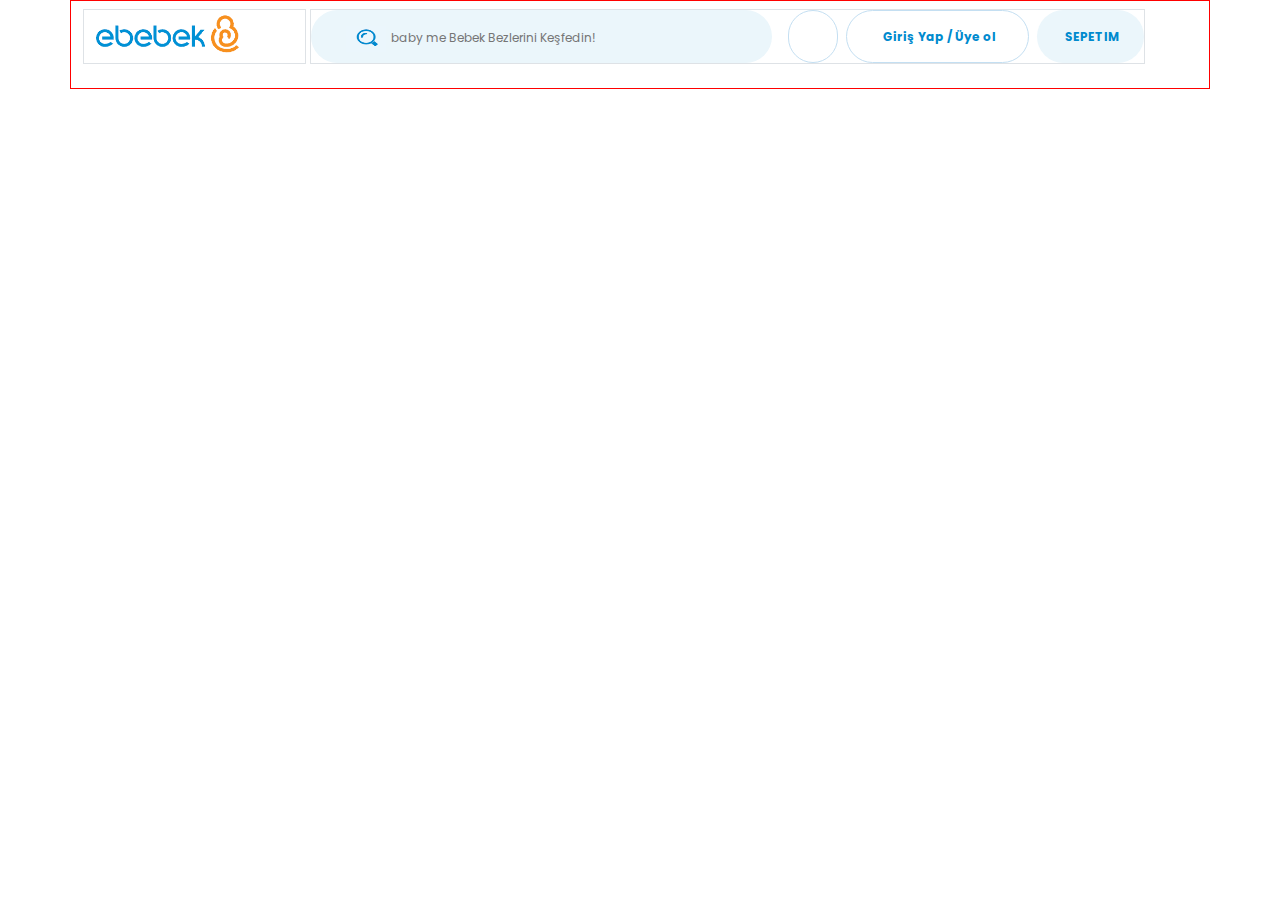
==== ebebek/index.html @ 9f4ecd26 "add ebebek" ====
<!doctype html>
<html lang="en">
  <head>
    <meta charset="utf-8">
    <meta name="viewport" content="width=device-width, initial-scale=1">
    <title>Bootstrap demo</title>
    <link rel="shortcut icon" href="./images/favıcon.png" type="image/x-icon">
    <link rel="stylesheet" href="https://cdnjs.cloudflare.com/ajax/libs/font-awesome/6.5.1/css/all.min.css" integrity="sha512-DTOQO9RWCH3ppGqcWaEA1BIZOC6xxalwEsw9c2QQeAIftl+Vegovlnee1c9QX4TctnWMn13TZye+giMm8e2LwA==" crossorigin="anonymous" referrerpolicy="no-referrer" />
    <link href="https://cdn.jsdelivr.net/npm/bootstrap@5.3.3/dist/css/bootstrap.min.css" rel="stylesheet" integrity="sha384-QWTKZyjpPEjISv5WaRU9OFeRpok6YctnYmDr5pNlyT2bRjXh0JMhjY6hW+ALEwIH" crossorigin="anonymous">
    <link rel="stylesheet" href="./css/style.css">
  </head>
  <body>
    <header class="container py-2">
        <section class="d-flex align-items-center gap-1 w-100">
            <div class="logo border">
                <img class="w-75" src="./images/logo.png" alt="">
            </div>

            <div class="header__nav d-flex gap-3 w-75 border">
                <div class="header__input w-75">
                    <input type="text" placeholder="baby me Bebek Bezlerini Keşfedin!" class="w-100 rounded-5">
                    <img src="./images/search-icon.png" alt="">
                </div>

                <div class="header__nav__icon d-flex gap-2 w-50 align-items-center">
                    <div class="heart-icon border border-1 h-100 d-flex justify-content-center align-items-center rounded-5">
                        <i class="fa-regular fa-heart"></i>
                    </div>

                    <div class="giris-icon border border-1 rounded-5 h-100 d-flex justify-content-center align-items-center gap-1">
                        <i class="fa-regular fa-user fs-4"></i> Giriş Yap / Üye ol
                    </div>

                    <div class="sepet-icon  rounded-5 h-100 d-flex justify-content-center align-items-center gap-1">
                        <i class="fa-solid fa-cart-shopping fs-4"></i> sepetim
                    </div>
                </div>
    
            </div>
        </section>

        <section>
            <div class="navbar"></div>
        </section>
    </header>
    <script src="https://cdn.jsdelivr.net/npm/bootstrap@5.3.3/dist/js/bootstrap.bundle.min.js" integrity="sha384-YvpcrYf0tY3lHB60NNkmXc5s9fDVZLESaAA55NDzOxhy9GkcIdslK1eN7N6jIeHz" crossorigin="anonymous"></script>
  </body>
</html>
---- ebebek/css/style.css ----
@import url('https://fonts.googleapis.com/css2?family=Poppins:ital,wght@0,100;0,200;0,300;0,400;0,500;0,600;0,700;0,800;0,900;1,100;1,200;1,300;1,400;1,500;1,600;1,700;1,800;1,900&display=swap');
*{
    margin: 0;
    padding: 0;
    box-sizing: border-box;
    font-family: "Poppins", sans-serif;
}
:root {
    --primary-color : #008ACE;
}
/*! ---------------------------- */
/*!            HEADER            */
/*! ---------------------------- */

header {
    border: 1px solid red;
}

.logo{
    width: 20%;
    cursor: pointer;
}

.header__input{
    position: relative;
}

.header__input input{
    border: none;
    background-color: #EBF6FB;
    padding: 14.5px 0 14.5px 5rem;
}
.header__input input::placeholder{
    font-size: 12px;
}

.header__input img{
    position: absolute;
    top: 30%;
    left: 35px;
    width: 40px;
    height: 50%;
}

.heart-icon{
    width: 50px;
    border-color: #C4DFF2 !important;
}
.heart-icon:hover{
    background-color:#EBF6FB ;
    cursor: pointer;
    border: none !important;
}

.heart-icon i{
    font-size: 1.5rem;
    color: var(--primary-color);
}

.giris-icon{
    border-color: #C4DFF2 !important;
    font-size: 12px;
    padding: 0 2rem;
    color: var(--primary-color);
    font-weight: bold;
    white-space: nowrap;
}

.sepet-icon{
    font-size: 12px;
    padding: 0 1.5rem;
    color: var(--primary-color);
    background-color: #EBF6FB;
    text-transform: uppercase;
    font-weight: bold;
}

.sepet-icon:hover{
    background-color: #008ACE;
    color: white;
    cursor: pointer;
}
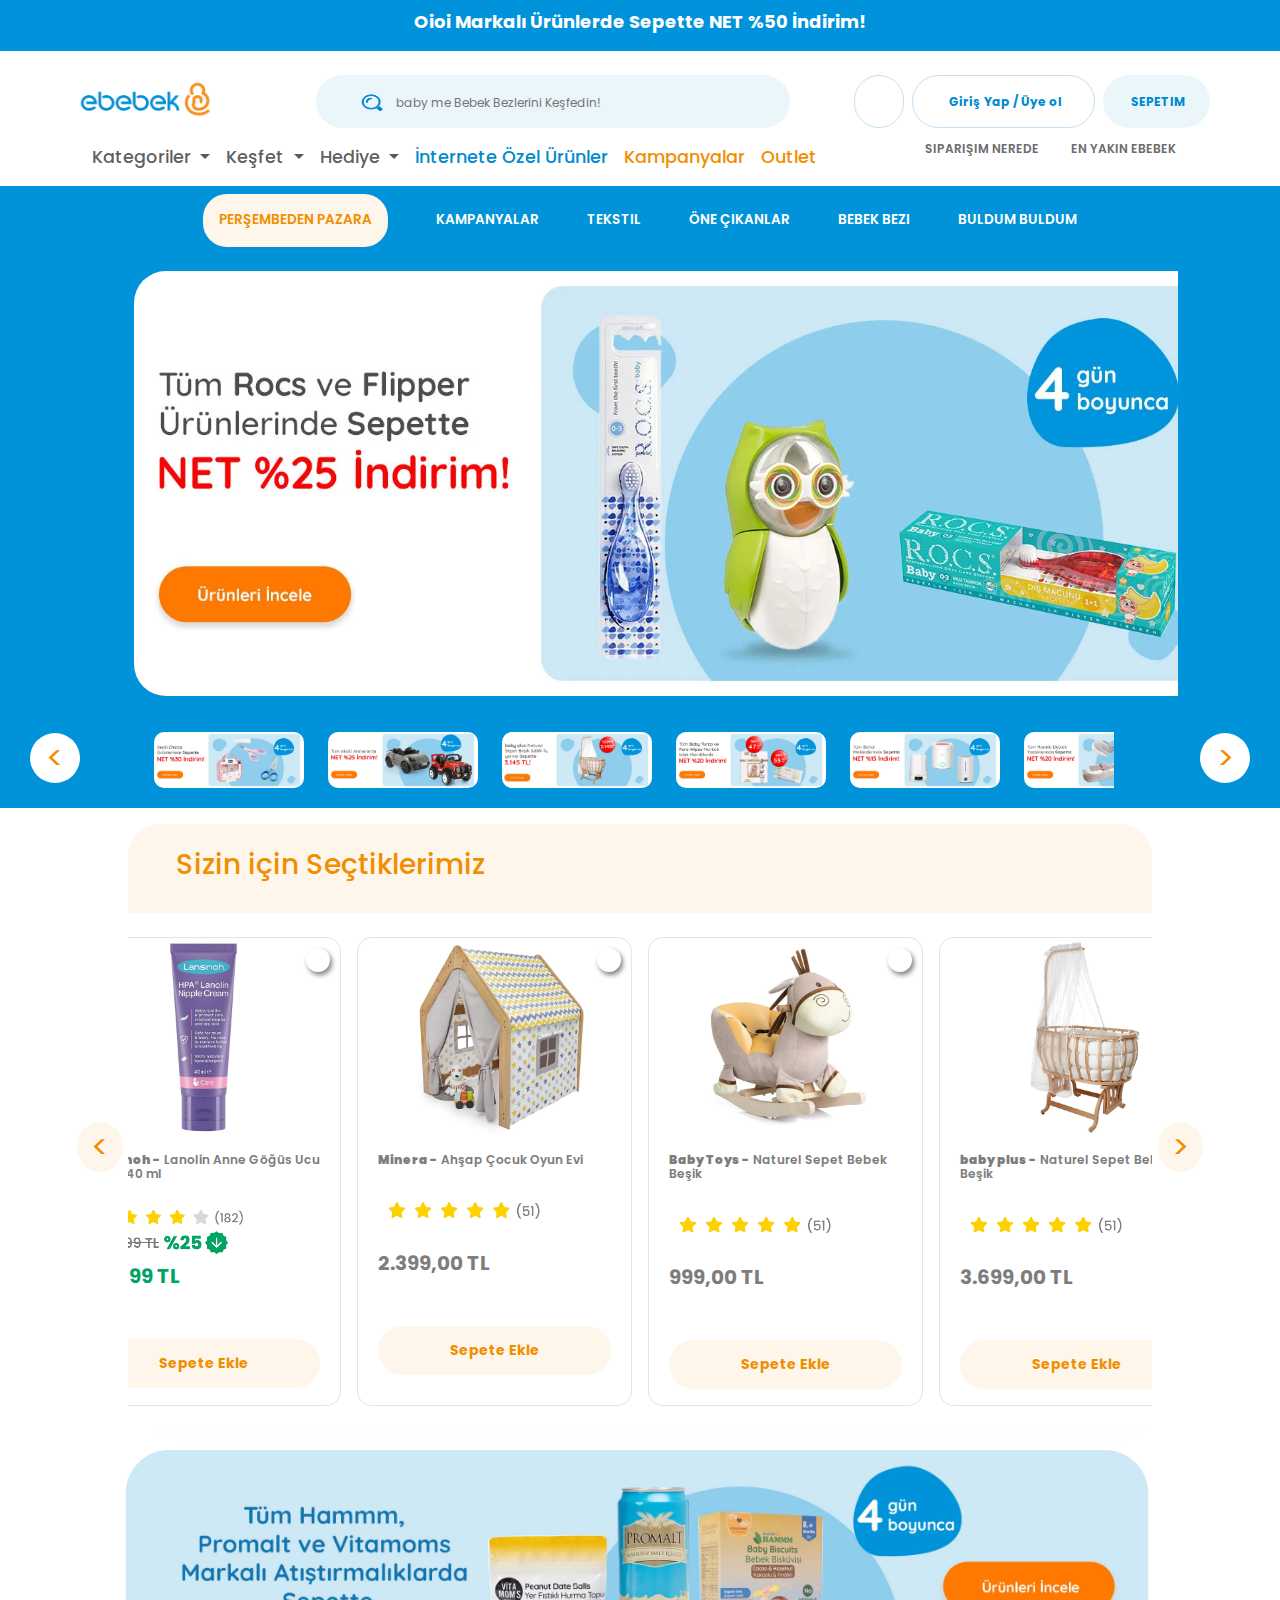
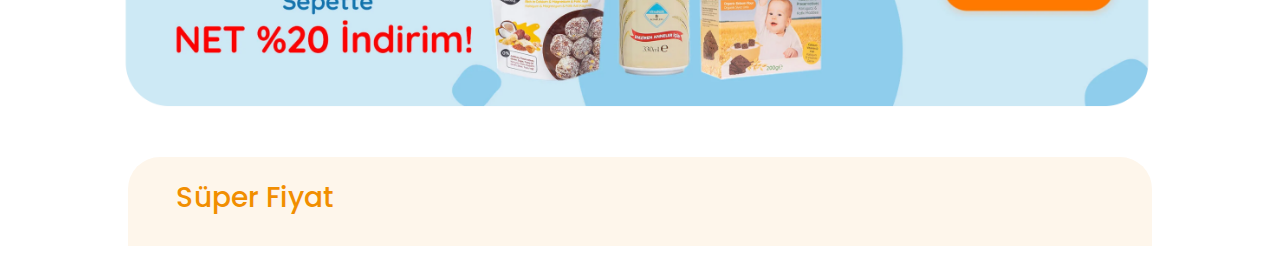
==== commit 6f3123fe: "fixed" ====
--- a/ebebek/index.html
+++ b/ebebek/index.html
@@ -1,48 +1,364 @@
 <!doctype html>
 <html lang="en">
-  <head>
+
+<head>
     <meta charset="utf-8">
     <meta name="viewport" content="width=device-width, initial-scale=1">
-    <title>Bootstrap demo</title>
+    <title>E bebek</title>
+    <!-- favicon -->
     <link rel="shortcut icon" href="./images/favıcon.png" type="image/x-icon">
-    <link rel="stylesheet" href="https://cdnjs.cloudflare.com/ajax/libs/font-awesome/6.5.1/css/all.min.css" integrity="sha512-DTOQO9RWCH3ppGqcWaEA1BIZOC6xxalwEsw9c2QQeAIftl+Vegovlnee1c9QX4TctnWMn13TZye+giMm8e2LwA==" crossorigin="anonymous" referrerpolicy="no-referrer" />
-    <link href="https://cdn.jsdelivr.net/npm/bootstrap@5.3.3/dist/css/bootstrap.min.css" rel="stylesheet" integrity="sha384-QWTKZyjpPEjISv5WaRU9OFeRpok6YctnYmDr5pNlyT2bRjXh0JMhjY6hW+ALEwIH" crossorigin="anonymous">
+    <!-- fontawesome -->
+    <link rel="stylesheet" href="https://cdnjs.cloudflare.com/ajax/libs/font-awesome/6.5.1/css/all.min.css"
+        integrity="sha512-DTOQO9RWCH3ppGqcWaEA1BIZOC6xxalwEsw9c2QQeAIftl+Vegovlnee1c9QX4TctnWMn13TZye+giMm8e2LwA=="
+        crossorigin="anonymous" referrerpolicy="no-referrer" />
+    <!-- boostrap -->
+    <link href="https://cdn.jsdelivr.net/npm/bootstrap@5.3.3/dist/css/bootstrap.min.css" rel="stylesheet"
+        integrity="sha384-QWTKZyjpPEjISv5WaRU9OFeRpok6YctnYmDr5pNlyT2bRjXh0JMhjY6hW+ALEwIH" crossorigin="anonymous">
+    <!-- css -->
     <link rel="stylesheet" href="./css/style.css">
-  </head>
-  <body>
-    <header class="container py-2">
-        <section class="d-flex align-items-center gap-1 w-100">
-            <div class="logo border">
-                <img class="w-75" src="./images/logo.png" alt="">
-            </div>
-
-            <div class="header__nav d-flex gap-3 w-75 border">
-                <div class="header__input w-75">
-                    <input type="text" placeholder="baby me Bebek Bezlerini Keşfedin!" class="w-100 rounded-5">
-                    <img src="./images/search-icon.png" alt="">
-                </div>
-
-                <div class="header__nav__icon d-flex gap-2 w-50 align-items-center">
-                    <div class="heart-icon border border-1 h-100 d-flex justify-content-center align-items-center rounded-5">
-                        <i class="fa-regular fa-heart"></i>
-                    </div>
-
-                    <div class="giris-icon border border-1 rounded-5 h-100 d-flex justify-content-center align-items-center gap-1">
-                        <i class="fa-regular fa-user fs-4"></i> Giriş Yap / Üye ol
-                    </div>
-
-                    <div class="sepet-icon  rounded-5 h-100 d-flex justify-content-center align-items-center gap-1">
-                        <i class="fa-solid fa-cart-shopping fs-4"></i> sepetim
-                    </div>
-                </div>
+</head>
+
+<body>
+    <header class="container-fluid">
+        <div class="row">
+            <!-- header-slayt -->
+            <div class="header-slayt text-center text-white fw-bold container-fluid pt-2">
+                <p>Oioi Markalı Ürünlerde Sepette NET %50 İndirim!</p>
+                <p>Akülü Arabalarda NET %25 İndirim!</p>
+                <p>Tüm Kitaplarda 3 Al 2 Öde!</p>
+                <p>Nuk Markalı Ürünlerde NET %30 İndirim!</p>
+                <p>Eti Cicibebe Ürünlerinde NET %20 İndirim!</p>
+                <p>Motek ürünlerinde NET %40 İndirim!</p>
+                <p>Chicco beslenme gereçlerinde NET %25 indirim!</p>
+                <p>Emzirme Ürünlerinde NET %25 İndirim!</p>
+                <p>Babywhen Beşiklerde NET %30 İndirim</p>
+                <p>Buhar Makinelerinde sepette NET %15 İndirim </p>
+                <p>1100 TL ve Üzeri Alışverişlerde Kargo Bedava 📦</p>
+                <p>Yeni üyelere kargo bedava 😎</p>
+            </div>
+            <!-- header--part-1 -->
+            <section class="d-flex align-items-center justify-content-center gap-5 container text-center pt-4">
+                <div class="logo ">
+                    <img class="w-100" src="./images/logo.png" alt="">
+                </div>
+
+                <div class="header__nav d-flex gap-3 w-75">
+                    <div class="header__input w-75 mx-5">
+                        <input type="text" placeholder="baby me Bebek Bezlerini Keşfedin!" class="w-100 rounded-5">
+                        <img src="./images/search-icon.png" alt="">
+                    </div>
+
+                    <div class="header__nav__icon d-flex gap-2 w-50 align-items-center">
+                        <div
+                            class="heart-icon border border-1 h-100 d-flex justify-content-center align-items-center rounded-5">
+                            <i class="fa-regular fa-heart"></i>
+                        </div>
+
+                        <div
+                            class="giris-icon border border-1 rounded-5 h-100 d-flex justify-content-center align-items-center gap-1">
+                            <i class="fa-regular fa-user fs-4"></i> Giriş Yap / Üye ol
+                        </div>
+
+                        <div class="sepet-icon  rounded-5 h-100 d-flex justify-content-center align-items-center gap-1">
+                            <i class="fa-solid fa-cart-shopping fs-4"></i> sepetim
+                        </div>
+                    </div>
+
+                </div>
+            </section>
+            <!-- header-part-2 -->
+            <section class="d-flex header-2">
+                <nav class="navbar navbar-expand-lg container ">
+                    <div class="container-fluid">
+                        <div class="collapse navbar-collapse" id="navbarNavDropdown">
+                            <ul class="navbar-nav">
+                                <li class="nav-item dropdown">
+                                    <a class="nav-link dropdown-toggle" href="#" role="button" data-bs-toggle="dropdown"
+                                        aria-expanded="false">
+                                        Kategoriler
+                                    </a>
+                                    <ul class="dropdown-menu">
+                                        <li><a class="dropdown-item" href="#">Action</a></li>
+                                        <li><a class="dropdown-item" href="#">Another action</a></li>
+                                        <li><a class="dropdown-item" href="#">Something else here</a></li>
+                                    </ul>
+                                </li>
+                                <li class="nav-item dropdown">
+                                    <a class="nav-link dropdown-toggle" href="#" role="button" data-bs-toggle="dropdown"
+                                        aria-expanded="false">
+                                        Keşfet
+                                    </a>
+                                    <ul class="dropdown-menu">
+                                        <li><a class="dropdown-item" href="#">Action</a></li>
+                                        <li><a class="dropdown-item" href="#">Another action</a></li>
+                                        <li><a class="dropdown-item" href="#">Something else here</a></li>
+                                    </ul>
+                                </li>
+                                <li class="nav-item dropdown">
+                                    <a class="nav-link dropdown-toggle" href="#" role="button" data-bs-toggle="dropdown"
+                                        aria-expanded="false">
+                                        Hediye
+                                    </a>
+                                    <ul class="dropdown-menu">
+                                        <li><a class="dropdown-item" href="#">Action</a></li>
+                                        <li><a class="dropdown-item" href="#">Another action</a></li>
+                                        <li><a class="dropdown-item" href="#">Something else here</a></li>
+                                    </ul>
+                                </li>
+                                <li class="nav-item">
+                                    <a class="nav-link primary-color" aria-current="page" href="#">İnternete Özel
+                                        Ürünler</a>
+                                </li>
+                                <li class="nav-item">
+                                    <a class="nav-link secondary-color" href="#">Kampanyalar</a>
+                                </li>
+                                <li class="nav-item">
+                                    <a class="nav-link secondary-color" href="#">Outlet</a>
+                                </li>
+
+                            </ul>
+                        </div>
+                    </div>
+                </nav>
+
+                <div class="siparis-kontrol d-flex justify-content-center align-items-center">
+                    <p><i class="fa-solid fa-truck primary-color"></i> Siparişim nerede</p>
+                    <p><i class="fa-solid fa-location-dot primary-color"></i> En yakın ebebek</p>
+                </div>
+
+
+            </section>
+        </div>
+
+    </header>
+
+    <main>
+        <div class="slideshow-container">
+            <div
+                class="slide_nav d-flex gap-5 justify-content-center align-items-center text-uppercase text-white py-2">
+                <p class="active">perşembeden pazara</p>
+                <p>Kampanyalar</p>
+                <p>tekstil</p>
+                <p>öne çıkanlar</p>
+                <p>bebek bezi</p>
+                <p>buldum buldum</p>
+            </div>
+            <div class="slide-section d-flex overflow-hidden m-auto gap-5">
+                <div class="slide rounded-5">
+                    <img src="./images/tum-rocs-flipper-urunleri-060324-d.webp" class="w-100 rounded-5">
+                </div>
+
+                <div class="slide rounded-5">
+                    <img src="./images/tum-akulu-arabalar-060324-d.webp" class="w-100 rounded-5">
+                </div>
+
+                <div class="slide rounded-5">
+                    <img src="./images/chicco-revize-d.webp" class="w-100 rounded-5">
+                </div>
+                <div class="slide rounded-5">
+                    <img src="./images/baby-plus-naturel-besikler-060324-d.webp" class="w-100 rounded-5">
+                </div>
+                <div class="slide rounded-5">
+                    <img src="./images/tum-babyturco-purewipes-060324-d.webp" class="w-100 rounded-5">
+                </div>
+                <div class="slide rounded-5">
+                    <img src="./images/tum-buhar-makineleri-060324-d.webp" class="w-100 rounded-5">
+                </div>
+                <div class="slide rounded-5">
+                    <img src="./images/tum-hamile-destek-yastiklarinda-060324-d.webp" class="w-100 rounded-5">
+                </div>
+                <div class="slide rounded-5">
+                    <img src="./images/tum-hiyjenik-ped-urunleri-060324-d.webp" class="w-100 rounded-5">
+                </div>
+                <div class="slide rounded-5">
+                    <img src="./images/tum-kuvet-ve-kuvet-setleri-060324-d.webp" class="w-100 rounded-5">
+                </div>
+                <div class="slide rounded-5">
+                    <img src="./images/tum-rocs-flipper-urunleri-060324-d.webp" class="w-100 rounded-5">
+                </div>
+            </div>
+
+
+            <div class="small-images d-flex gap-4">
+                <img width="150px" src="./images/chicco-revize-d.webp" alt="">
+                <img width="150px" src="./images/tum-akulu-arabalar-060324-d.webp" alt="">
+                <img width="150px" src="./images/baby-plus-naturel-besikler-060324-d.webp" alt="">
+                <img width="150px" src="./images/tum-babyturco-purewipes-060324-d.webp" alt="">
+                <img width="150px" src="./images/tum-buhar-makineleri-060324-d.webp" alt="">
+                <img width="150px" src="./images/tum-hamile-destek-yastiklarinda-060324-d.webp" alt="">
+                <img width="150px" src="./images/tum-hiyjenik-ped-urunleri-060324-d.webp" alt="">
+                <img width="150px" src="./images/tum-kuvet-ve-kuvet-setleri-060324-d.webp" alt="">
+                <img width="150px" src="./images/tum-rocs-flipper-urunleri-060324-d.webp" alt="">
+                <img width="150px" src="./images/tum-sabamed-urunleri-060424-d.webp" alt="">
+                <img width="150px" src="./images/tum-vtech-telsiz-kameralarda-sepette-20-indirim-060324-d.webp" alt="">
+
+            </div>
+            <a class="prev text-decoration-none">
+                <</a>
+                    <a class="next text-decoration-none">></a>
+        </div>
+
+        <div class="sectiklerımız mt-3 secondary-color m-auto">
+            <div class="title p-4 px-5 rounded-top-5 mb-4">
+                <h4 class="fs-3">Sizin için Seçtiklerimiz</h4>
+            </div>
+            <div class="container position-relative">
+                <div class="row gap-3 justify-content-center">
+                    <div class="card col-1 col-md-3 px-1" style="width: 275px;">
+                        <img src="./images/sevimli-ilk-arabam-bin-git_8695593793853_01.webp"
+                            class="card-img-top w-75 m-auto" alt="...">
+                        <div class="card-body">
+                            <h5 class="card-title fw-light"><span class="fw-bolder">Baby Toys -</span> Sevimli İlk
+                                Arabam Bin Git</h5>
+                            <p class="card-text fw-bold fs-5 my-4 mb-5"><img class="w-75 mb-3"
+                                    src="./images/Ekran Resmi 2024-03-11 14.15.57.png" alt=""><br>
+                                299,99 TL</p>
+                            <a href="#" class="btn w-100 rounded-5 fw-bold ">Sepete Ekle</a>
+                            <i class="fa-regular fa-heart"></i>
+                        </div>
+                    </div>
+                    <div class="card col-1 col-md-3 px-1" style="width: 275px;">
+                        <img src="./images/baby-plus-naturel-sepet-besi_8681270260794_01.webp"
+                            class="card-img-top w-75 m-auto" alt="...">
+                        <div class="card-body">
+                            <h5 class="card-title fw-light"><span class="fw-bolder">baby plus -</span> Naturel Sepet
+                                Bebek Beşik</h5>
+                            <p class="card-text fw-bold fs-5 my-4 mb-5"><img class="w-75 mb-3"
+                                    src="./images/Ekran Resmi 2024-03-11 14.45.36.png" alt=""><br>
+                                3.699,00 TL</p>
+                            <a href="#" class="btn w-100 rounded-5 fw-bold ">Sepete Ekle</a>
+                            <i class="fa-regular fa-heart"></i>
+                        </div>
+                    </div>
+                    <div class="card col-1 col-md-3 px-1" style="width: 275px;">
+                        <img src="./images/fisher-price-eglen-ve-ogren-ilk-bilgisayarim_194735067237_01.webp"
+                            class="card-img-top w-75 m-auto" alt="...">
+                        <div class="card-body">
+                            <h5 class="card-title fw-light"><span class="fw-bolder">Fisher Price -</span> Eğlen ve Öğren
+                                İlk Bilgisayarım</h5>
+                            <p class="card-text fw-bold fs-5 my-3 mb-5"><img class="w-75 mb-2"
+                                    src="./images/Ekran Resmi 2024-03-11 14.15.57.png" alt=""><br>
+                                899,99 TL</p>
+                            <a href="#" class="btn w-100 rounded-5 fw-bold ">Sepete Ekle</a>
+                            <i class="fa-regular fa-heart"></i>
+                        </div>
+                    </div>
+                    <div class="card col-1 col-md-3 px-1" style="width: 275px;">
+                        <img src="./images/lansinoh40-ml-lanolin-anne-gogus-ucu-krem_5060062996166_01.webp"
+                            class="card-img-top w-75 m-auto" alt="...">
+                        <div class="card-body">
+                            <h5 class="card-title fw-light"><span class="fw-bolder">Lansinoh -</span> Lanolin Anne Göğüs
+                                Ucu Kremi 40 ml</h5>
+                            <p class="card-text fw-bold fs-5 my-4 mb-5 green"><img class="w-75"
+                                    src="./images/Ekran Resmi 2024-03-11 14.39.51.png" alt=""><br>
+                                299,99 TL</p>
+                            <a href="#" class="btn w-100 rounded-5 fw-bold ">Sepete Ekle</a>
+                            <i class="fa-regular fa-heart"></i>
+                        </div>
+                    </div>        
+                    <div class="card col-1 col-md-3 px-1" style="width: 275px;">
+                        <img src="./images/ahsap-cocuk-oyun-evi_1990000070203_01.webp" class="card-img-top w-75 m-auto"
+                            alt="...">
+                        <div class="card-body">
+                            <h5 class="card-title fw-light"><span class="fw-bolder">Minera -</span> Ahşap Çocuk Oyun Evi
+                            </h5>
+                            <p class="card-text fw-bold fs-5 my-4 mb-5"><img class="w-75 mb-3"
+                                    src="./images/Ekran Resmi 2024-03-11 14.45.36.png" alt=""><br>
+                                2.399,00 TL</p>
+                            <a href="#" class="btn w-100 rounded-5 fw-bold ">Sepete Ekle</a>
+                            <i class="fa-regular fa-heart"></i>
+                        </div>
+                    </div>
+                    <div class="card col-1 col-md-3 px-1" style="width: 275px;">
+                        <img src="./images/c_8684510177005_01.webp" class="card-img-top w-75 m-auto" alt="...">
+                        <div class="card-body">
+                            <h5 class="card-title fw-light"><span class="fw-bolder">Baby Toys -</span> Naturel Sepet
+                                Bebek Beşik</h5>
+                            <p class="card-text fw-bold fs-5 my-4 mb-5"><img class="w-75 mb-3"
+                                    src="./images/Ekran Resmi 2024-03-11 14.45.36.png" alt=""><br>
+                                999,00 TL</p>
+                            <a href="#" class="btn w-100 rounded-5 fw-bold ">Sepete Ekle</a>
+                            <i class="fa-regular fa-heart"></i>
+                        </div>
+                    </div>
+                    <div class="card col-1 col-md-3 px-1" style="width: 275px;">
+                        <img src="./images/baby-plus-naturel-sepet-besi_8681270260794_01.webp"
+                            class="card-img-top w-75 m-auto" alt="...">
+                        <div class="card-body">
+                            <h5 class="card-title fw-light"><span class="fw-bolder">baby plus -</span> Naturel Sepet
+                                Bebek Beşik</h5>
+                            <p class="card-text fw-bold fs-5 my-4 mb-5"><img class="w-75 mb-3"
+                                    src="./images/Ekran Resmi 2024-03-11 14.45.36.png" alt=""><br>
+                                3.699,00 TL</p>
+                            <a href="#" class="btn w-100 rounded-5 fw-bold ">Sepete Ekle</a>
+                            <i class="fa-regular fa-heart"></i>
+                        </div>
+                    </div>
+                    <div class="card col-1 col-md-3 px-1" style="width: 275px;">
+                        <img src="./images/sevimli-ilk-arabam-bin-git_8695593793853_01.webp"
+                            class="card-img-top w-75 m-auto" alt="...">
+                        <div class="card-body">
+                            <h5 class="card-title fw-light"><span class="fw-bolder">Baby Toys -</span> Sevimli İlk
+                                Arabam Bin Git</h5>
+                            <p class="card-text fw-bold fs-5 my-4 mb-5"><img class="w-75 mb-3"
+                                    src="./images/Ekran Resmi 2024-03-11 14.15.57.png" alt=""><br>
+                                299,99 TL</p>
+                            <a href="#" class="btn w-100 rounded-5 fw-bold ">Sepete Ekle</a>
+                            <i class="fa-regular fa-heart"></i>
+                        </div>
+                    </div>
+                    <div class="card col-1 col-md-3 px-1" style="width: 275px;">
+                        <img src="./images/lansinoh40-ml-lanolin-anne-gogus-ucu-krem_5060062996166_01.webp"
+                            class="card-img-top w-75 m-auto" alt="...">
+                        <div class="card-body">
+                            <h5 class="card-title fw-light"><span class="fw-bolder">Lansinoh -</span> Lanolin Anne Göğüs
+                                Ucu Kremi 40 ml</h5>
+                            <p class="card-text fw-bold fs-5 my-4 mb-5 green"><img class="w-75"
+                                    src="./images/Ekran Resmi 2024-03-11 14.39.51.png" alt=""><br>
+                                299,99 TL</p>
+                            <a href="#" class="btn w-100 rounded-5 fw-bold ">Sepete Ekle</a>
+                            <i class="fa-regular fa-heart"></i>
+                        </div>
+                    </div>
+                    <div class="card col-1 col-md-3 px-1" style="width: 275px;">
+                        <img src="./images/baby-plus-naturel-sepet-besi_8681270260794_01.webp"
+                            class="card-img-top w-75 m-auto" alt="...">
+                        <div class="card-body">
+                            <h5 class="card-title fw-light"><span class="fw-bolder">baby plus -</span> Naturel Sepet
+                                Bebek Beşik</h5>
+                            <p class="card-text fw-bold fs-5 my-4 mb-5"><img class="w-75 mb-3"
+                                    src="./images/Ekran Resmi 2024-03-11 14.45.36.png" alt=""><br>
+                                3.699,00 TL</p>
+                            <a href="#" class="btn w-100 rounded-5 fw-bold ">Sepete Ekle</a>
+                            <i class="fa-regular fa-heart"></i>
+                        </div>
+                    </div>
+                    
+                </div>
+
+                <a class="ileri">></a>
+                <a class="geri"><</a>
+                
+            </div>
+
+        </div>
+
+        <div class="banner container my-4">
+            <img class="w-100" src="./images/Ekran Resmi 2024-03-11 15.33.52.png" alt="">
+        </div>
+
+        <div class="super_fıyat m-auto secondary-color">
+            <div class="title p-4 px-5 rounded-top-5 mb-4">
+                <h4 class="fs-3">Süper Fiyat</h4>
+            </div>
+        </div>
     
-            </div>
-        </section>
-
-        <section>
-            <div class="navbar"></div>
-        </section>
-    </header>
-    <script src="https://cdn.jsdelivr.net/npm/bootstrap@5.3.3/dist/js/bootstrap.bundle.min.js" integrity="sha384-YvpcrYf0tY3lHB60NNkmXc5s9fDVZLESaAA55NDzOxhy9GkcIdslK1eN7N6jIeHz" crossorigin="anonymous"></script>
-  </body>
+    </main>
+    <script src="https://cdn.jsdelivr.net/npm/bootstrap@5.3.3/dist/js/bootstrap.bundle.min.js"
+        integrity="sha384-YvpcrYf0tY3lHB60NNkmXc5s9fDVZLESaAA55NDzOxhy9GkcIdslK1eN7N6jIeHz"
+        crossorigin="anonymous"></script>
+
+    <script src="./script.js"></script>
+</body>
+
 </html>--- a/ebebek/css/style.css
+++ b/ebebek/css/style.css
@@ -1,4 +1,7 @@
 @import url('https://fonts.googleapis.com/css2?family=Poppins:ital,wght@0,100;0,200;0,300;0,400;0,500;0,600;0,700;0,800;0,900;1,100;1,200;1,300;1,400;1,500;1,600;1,700;1,800;1,900&display=swap');
+
+@import url('https://fonts.googleapis.com/css2?family=Quicksand:wght@300..700&display=swap');
+
 *{
     margin: 0;
     padding: 0;
@@ -7,19 +10,23 @@
 }
 :root {
     --primary-color : #008ACE;
+    --secondary-color: #F18E00;
 }
 /*! ---------------------------- */
 /*!            HEADER            */
 /*! ---------------------------- */
 
-header {
-    border: 1px solid red;
-}
-
+.header-slayt{
+    background-color: #0092DB;
+    font-family: "Quicksand", sans-serif;
+    font-size: 18px;
+
+}
 .logo{
-    width: 20%;
-    cursor: pointer;
-}
+    width: 12%;
+    cursor: pointer;
+}
+
 
 .header__input{
     position: relative;
@@ -79,4 +86,203 @@
     background-color: #008ACE;
     color: white;
     cursor: pointer;
+}
+.navbar{
+    font-family: "Quicksand", sans-serif;
+    font-size: 1.1rem;
+    font-weight: 500;
+
+}
+.primary-color{
+    color: var(--primary-color) !important;
+}
+
+.secondary-color{
+    color: var(--secondary-color) !important;
+
+}
+.header-2{
+    padding: 0 4.5rem;
+}
+.siparis-kontrol{
+    color: #6D6D6D;
+    font-size: 12px;
+    font-family: "Quicksand", sans-serif;
+    white-space: nowrap;
+    text-transform: uppercase;
+    font-weight: 600;
+}
+
+.siparis-kontrol p{
+    cursor: pointer;
+    margin-right: 2rem;
+}
+
+
+.slideshow-container {
+    background-color: #0093DA;
+    /* border: 1px solid red; */
+    position: relative;
+    width: 100%;
+    padding: 0 0 7rem;
+}
+
+.hidden {
+    display: none;
+}
+
+.prev, .next {
+    position: absolute;
+    transform: translateY(-50%);
+    cursor: pointer;
+    font-size: 2rem;
+    color: var(--secondary-color);
+    bottom: 0;
+    width: 50px;
+    height: 50px;
+    background-color: white;
+    display: flex;
+    justify-content: center;
+    align-items: center;
+    border-radius: 50%;
+}
+
+.prev {
+    left: 30px;
+}
+
+.next {
+    right: 30px;
+}
+.slide img{
+    cursor: pointer;
+}
+.slide-small{
+    position: absolute;
+    bottom: 0;
+    left: 10%;
+    display: flex;
+    gap: 10px;
+}
+
+.small-images{
+    width: 75%;
+    overflow: hidden;
+    position: absolute;
+    bottom: 20px;
+    left: 12%;
+}
+
+.small-images img{
+    border-radius: 10px;
+    cursor: pointer;
+}
+
+.slide-section{
+    /* border: 1px solid red; */
+    height: 425px;
+    width: 84%;
+}
+
+.slide-section img{
+    width: 70rem !important;
+    height: 100%;
+    margin-left: 2rem;
+}
+
+.slide_nav p{
+    font-size: 13.5px;
+    font-weight: 600;
+    cursor: pointer;
+}
+
+.active{
+    background-color:#FEF6EB;
+    color: var(--secondary-color);
+    padding: 1rem;
+    border-radius: 24px;
+}
+.sectiklerımız, .super_fıyat{
+    width: 80%;
+}
+.title{
+    background-color: #FEF6EB;
+}
+.card{
+    color: #7D7D7D;
+    border: 1px solid rgba(215, 202, 202, 0.542) ;
+    border-radius: 15px;
+    position: relative;
+}
+
+.card:hover{
+    border: 2px solid var(--secondary-color);
+    cursor: pointer;
+}
+.card-title{
+    font-size: 12px !important;
+    
+    font-weight: 600 !important;
+}
+.card .btn{
+    background-color: #FEF6EB;
+    color: var(--secondary-color);
+    font-size: 14px;
+    padding: 13px 0;
+}
+
+.green{
+    color: #00A364 !important;
+}
+
+.sectiklerımız .fa-heart{
+    position: absolute;
+    top: 10px;
+    right: 10px;
+    font-size: 1.5rem;
+    padding: 12px;
+    border-radius: 50%;
+    box-shadow: 2px 3px 5px gray;
+    color: var(--secondary-color);
+}
+
+.sectiklerımız .fa-heart:hover{
+   border: 1px solid var(--secondary-color);
+   cursor: pointer;
+}
+
+.sectiklerımız .row{
+    z-index: 1;
+    flex-wrap: nowrap;
+    overflow: hidden;
+}
+
+.ileri, .geri{
+    position: absolute;
+    bottom: 50%;
+    text-decoration: none;
+    font-size: 2rem;
+    border-radius: 50%;
+    padding: 1px 14px;
+    background-color: #FEF6EB;
+    color: var(--secondary-color);
+    cursor: pointer;
+}
+.ileri{
+    right: -5%;
+}
+
+.geri{
+    left: -5%;
+}
+
+.card .btn:hover{
+    background-color: var(--secondary-color);
+    color: white;
+}
+.banner{
+    width: 85%;
+}
+.banner img{
+    cursor: pointer;
 }